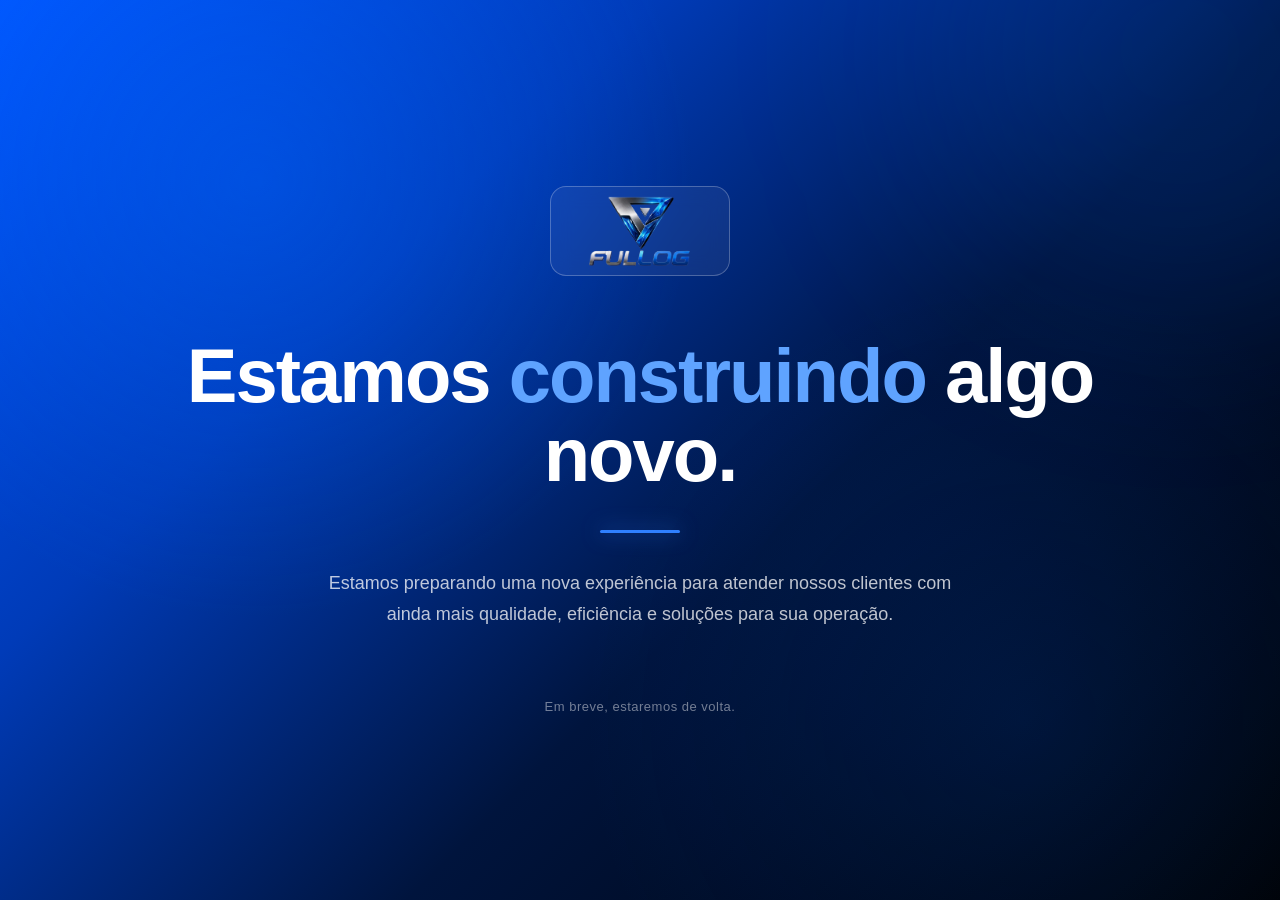
==== index.html @ a23a0a7a "zsdfga dfsgadsfga" ====
<!DOCTYPE html>
<html lang="pt-BR">
<head>
    <meta charset="UTF-8">
    <meta name="viewport" content="width=device-width, initial-scale=1.0">

    <title>SJC Transportes | Em construção</title>

    <style>
        * {
            margin: 0;
            padding: 0;
            box-sizing: border-box;
        }

        body {
            min-height: 100vh;
            font-family: Arial, Helvetica, sans-serif;
            color: #ffffff;

            background:
                radial-gradient(
                    circle at 20% 20%,
                    rgba(0, 102, 255, 0.35),
                    transparent 35%
                ),
                radial-gradient(
                    circle at 80% 80%,
                    rgba(0, 70, 180, 0.20),
                    transparent 35%
                ),
                linear-gradient(
                    135deg,
                    #0057ff 0%,
                    #003bb8 30%,
                    #00143d 60%,
                    #000000 100%
                );

            display: flex;
            align-items: center;
            justify-content: center;
            overflow: hidden;
        }

        /* Efeito de brilho no fundo */

        body::before {
            content: "";
            position: absolute;
            width: 500px;
            height: 500px;
            border-radius: 50%;

            background: rgba(0, 102, 255, 0.15);
            filter: blur(100px);

            top: -200px;
            right: -150px;
        }

        .container {
            position: relative;
            width: 100%;
            max-width: 1100px;

            padding: 40px 30px;

            text-align: center;

            z-index: 1;
        }

        /* LOGO */

        .logo {
            width: 180px;
            height: 90px;

            margin: 0 auto 60px;

            display: flex;
            align-items: center;
            justify-content: center;

            border: 1px solid rgba(255, 255, 255, 0.25);
            border-radius: 16px;

            background: rgba(255, 255, 255, 0.06);
            backdrop-filter: blur(10px);

            color: rgba(255, 255, 255, 0.6);

            font-size: 14px;
            letter-spacing: 1px;
        }

        .logo img {
            max-width: 140px;
            max-height: 70px;
            object-fit: contain;
        }

        /* ÍCONE */

        .icon {
            width: 90px;
            height: 90px;

            margin: 0 auto 35px;

            display: flex;
            align-items: center;
            justify-content: center;

            border-radius: 50%;

            background: rgba(255, 255, 255, 0.08);

            border: 1px solid rgba(255, 255, 255, 0.15);

            font-size: 38px;

            box-shadow:
                0 0 40px rgba(0, 102, 255, 0.25);
        }

        /* TÍTULO */

        h1 {
            font-size: clamp(42px, 6vw, 76px);

            font-weight: 700;

            line-height: 1.05;

            letter-spacing: -2px;

            margin-bottom: 25px;
        }

        h1 span {
            color: #5fa3ff;
        }

        /* TEXTO */

        .description {
            max-width: 650px;

            margin: 0 auto;

            color: rgba(255, 255, 255, 0.75);

            font-size: 18px;

            line-height: 1.7;
        }

        /* LINHA */

        .line {
            width: 80px;
            height: 3px;

            margin: 35px auto;

            border-radius: 10px;

            background: #2f80ff;

            box-shadow:
                0 0 20px rgba(47, 128, 255, 0.7);
        }

        /* RODAPÉ */

        .footer {
            margin-top: 70px;

            color: rgba(255, 255, 255, 0.45);

            font-size: 13px;

            letter-spacing: 0.5px;
        }

        /* RESPONSIVO */

        @media (max-width: 600px) {

            .container {
                padding: 30px 20px;
            }

            .logo {
                margin-bottom: 45px;
            }

            h1 {
                letter-spacing: -1px;
            }

            .description {
                font-size: 16px;
            }

            .footer {
                margin-top: 50px;
            }
        }
    </style>
</head>

<body>

    <main class="container">

        <!-- LOGO DA EMPRESA -->
        <div class="logo">

            

                <img src="fullog.png" alt="SJC Transportes">

        </div>


        <!-- CONTEÚDO -->

        <h1>
            Estamos <span>construindo</span>
            algo novo.
        </h1>

        <div class="line"></div>

        <p class="description">
            Estamos preparando uma nova experiência para atender
            nossos clientes com ainda mais qualidade, eficiência
            e soluções para sua operação.
        </p>


        <p class="footer">
            Em breve, estaremos de volta.
        </p>

    </main>

</body>
</html>
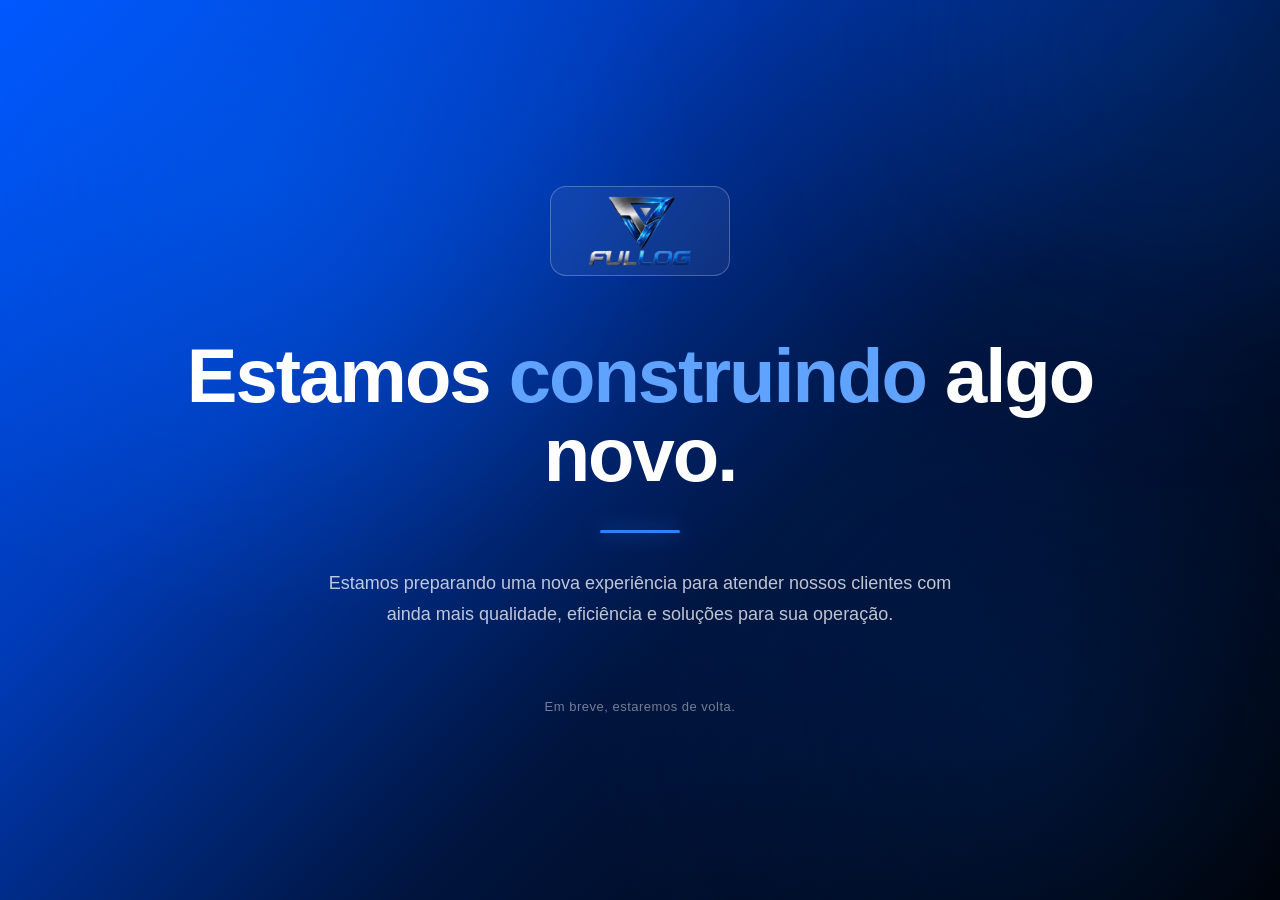
==== commit 220c1935: "uyfgpyi khgçpig" ====
--- a/index.html
+++ b/index.html
@@ -4,7 +4,7 @@
     <meta charset="UTF-8">
     <meta name="viewport" content="width=device-width, initial-scale=1.0">
 
-    <title>SJC Transportes | Em construção</title>
+    <title> Em construção</title>
 
     <style>
         * {
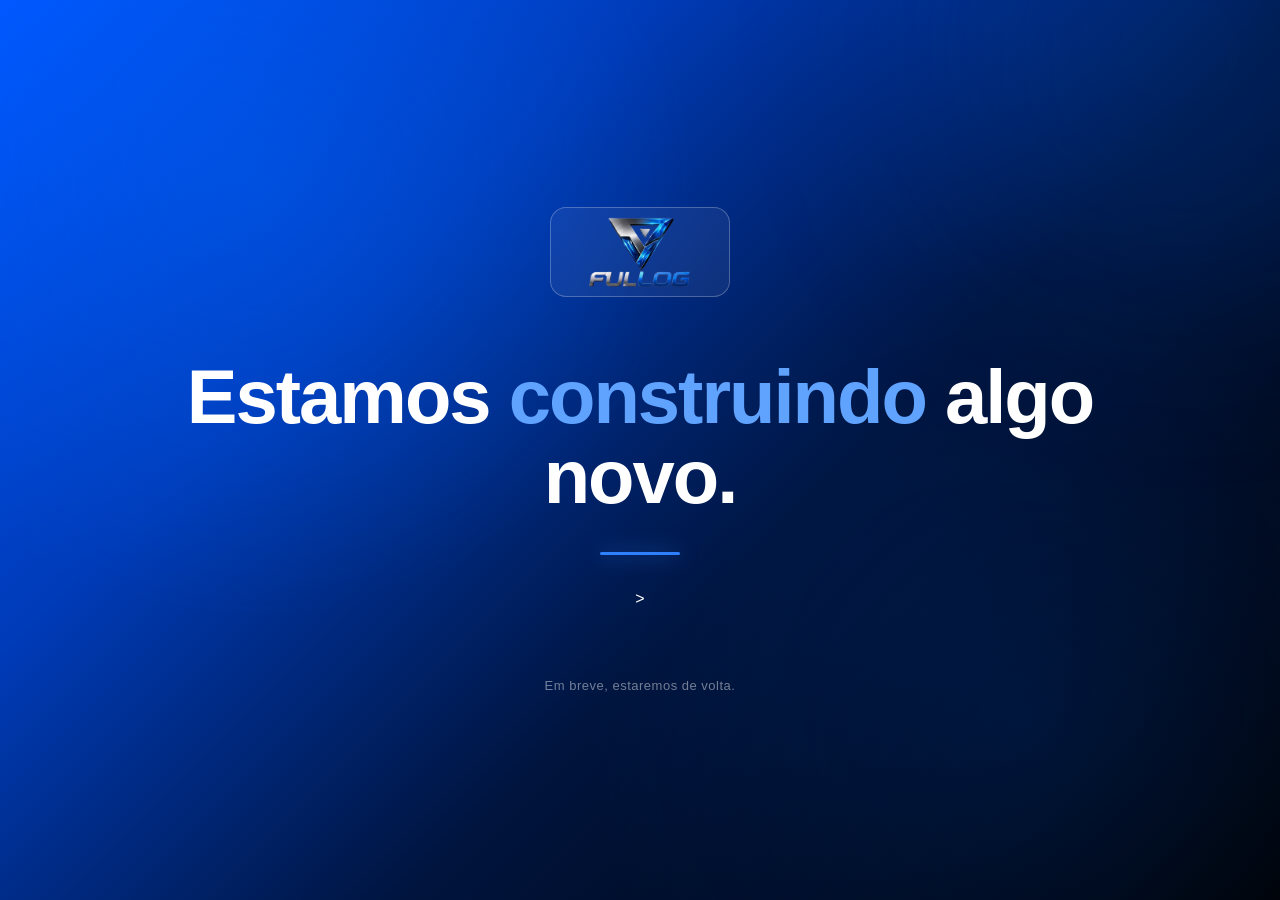
==== commit 28d1ee12: "sdv asdfv" ====
--- a/index.html
+++ b/index.html
@@ -235,11 +235,7 @@
 
         <div class="line"></div>
 
-        <p class="description">
-            Estamos preparando uma nova experiência para atender
-            nossos clientes com ainda mais qualidade, eficiência
-            e soluções para sua operação.
-        </p>
+        >
 
 
         <p class="footer">
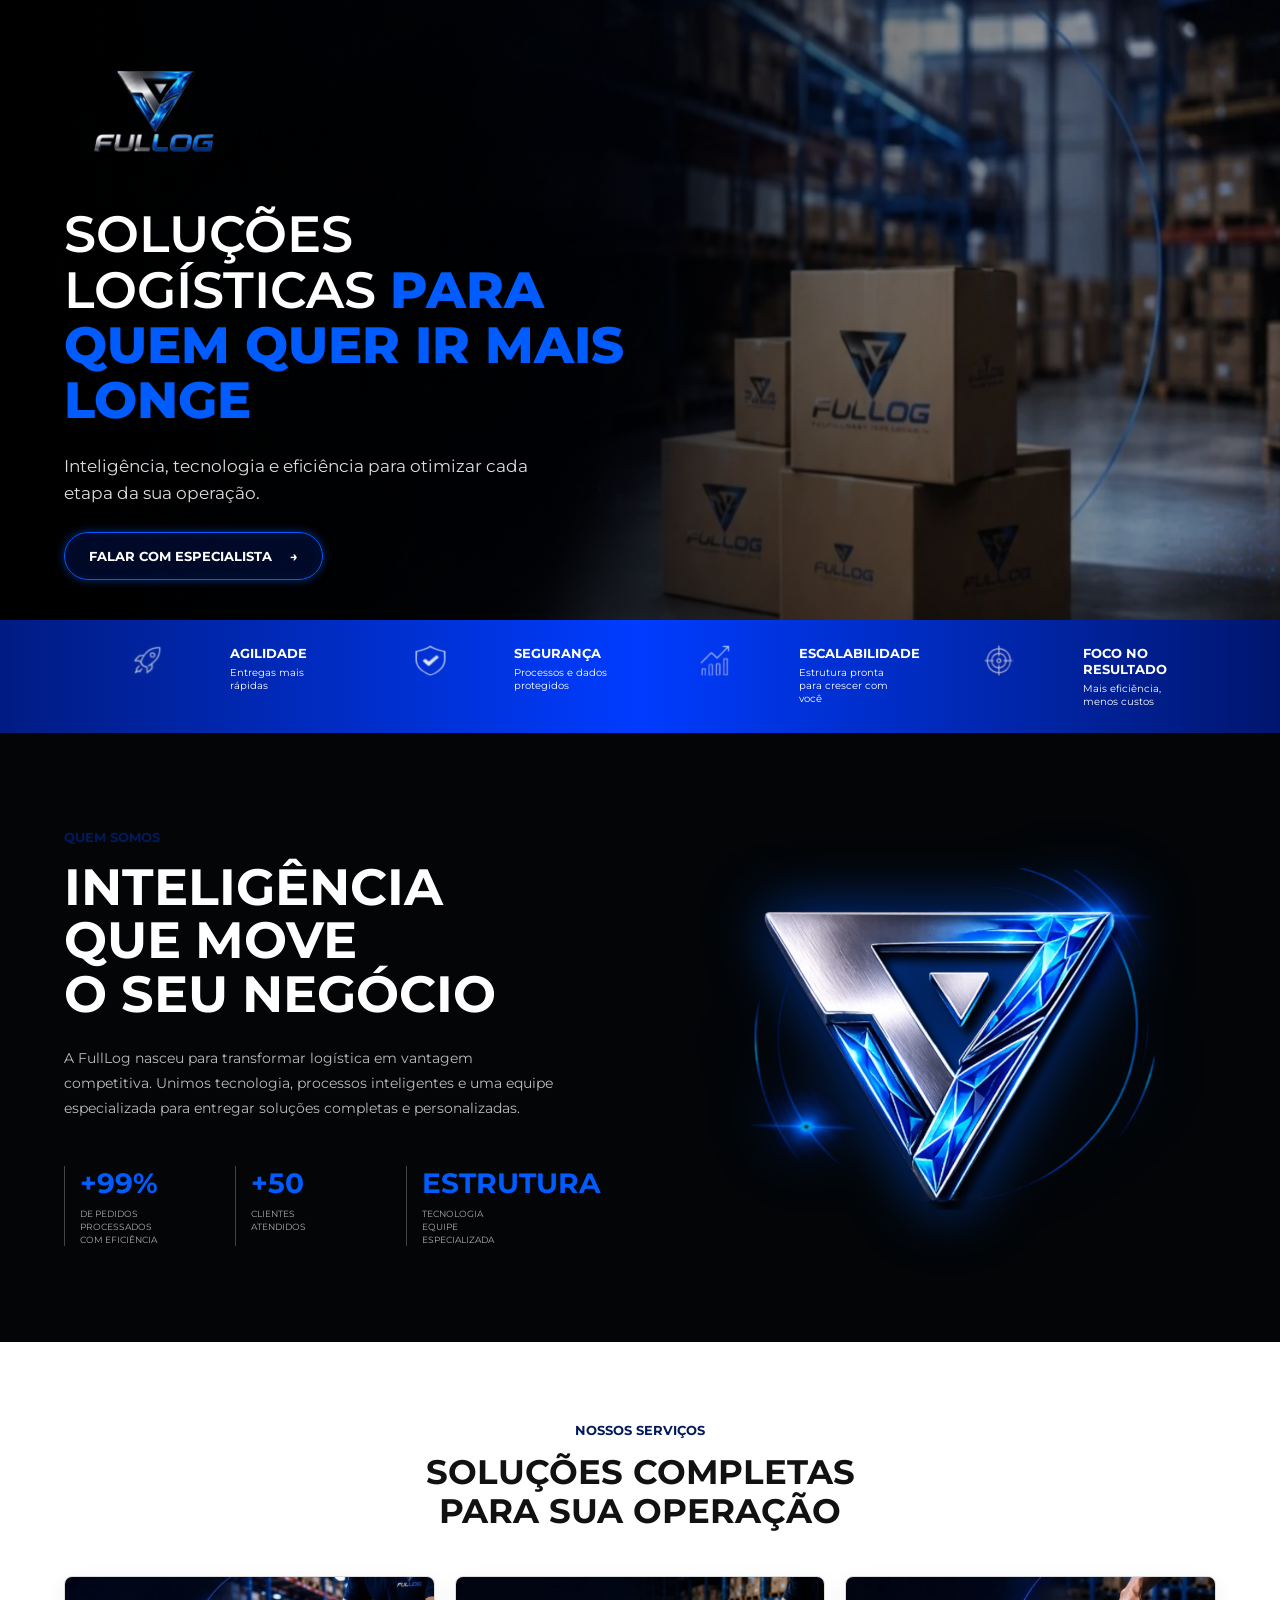
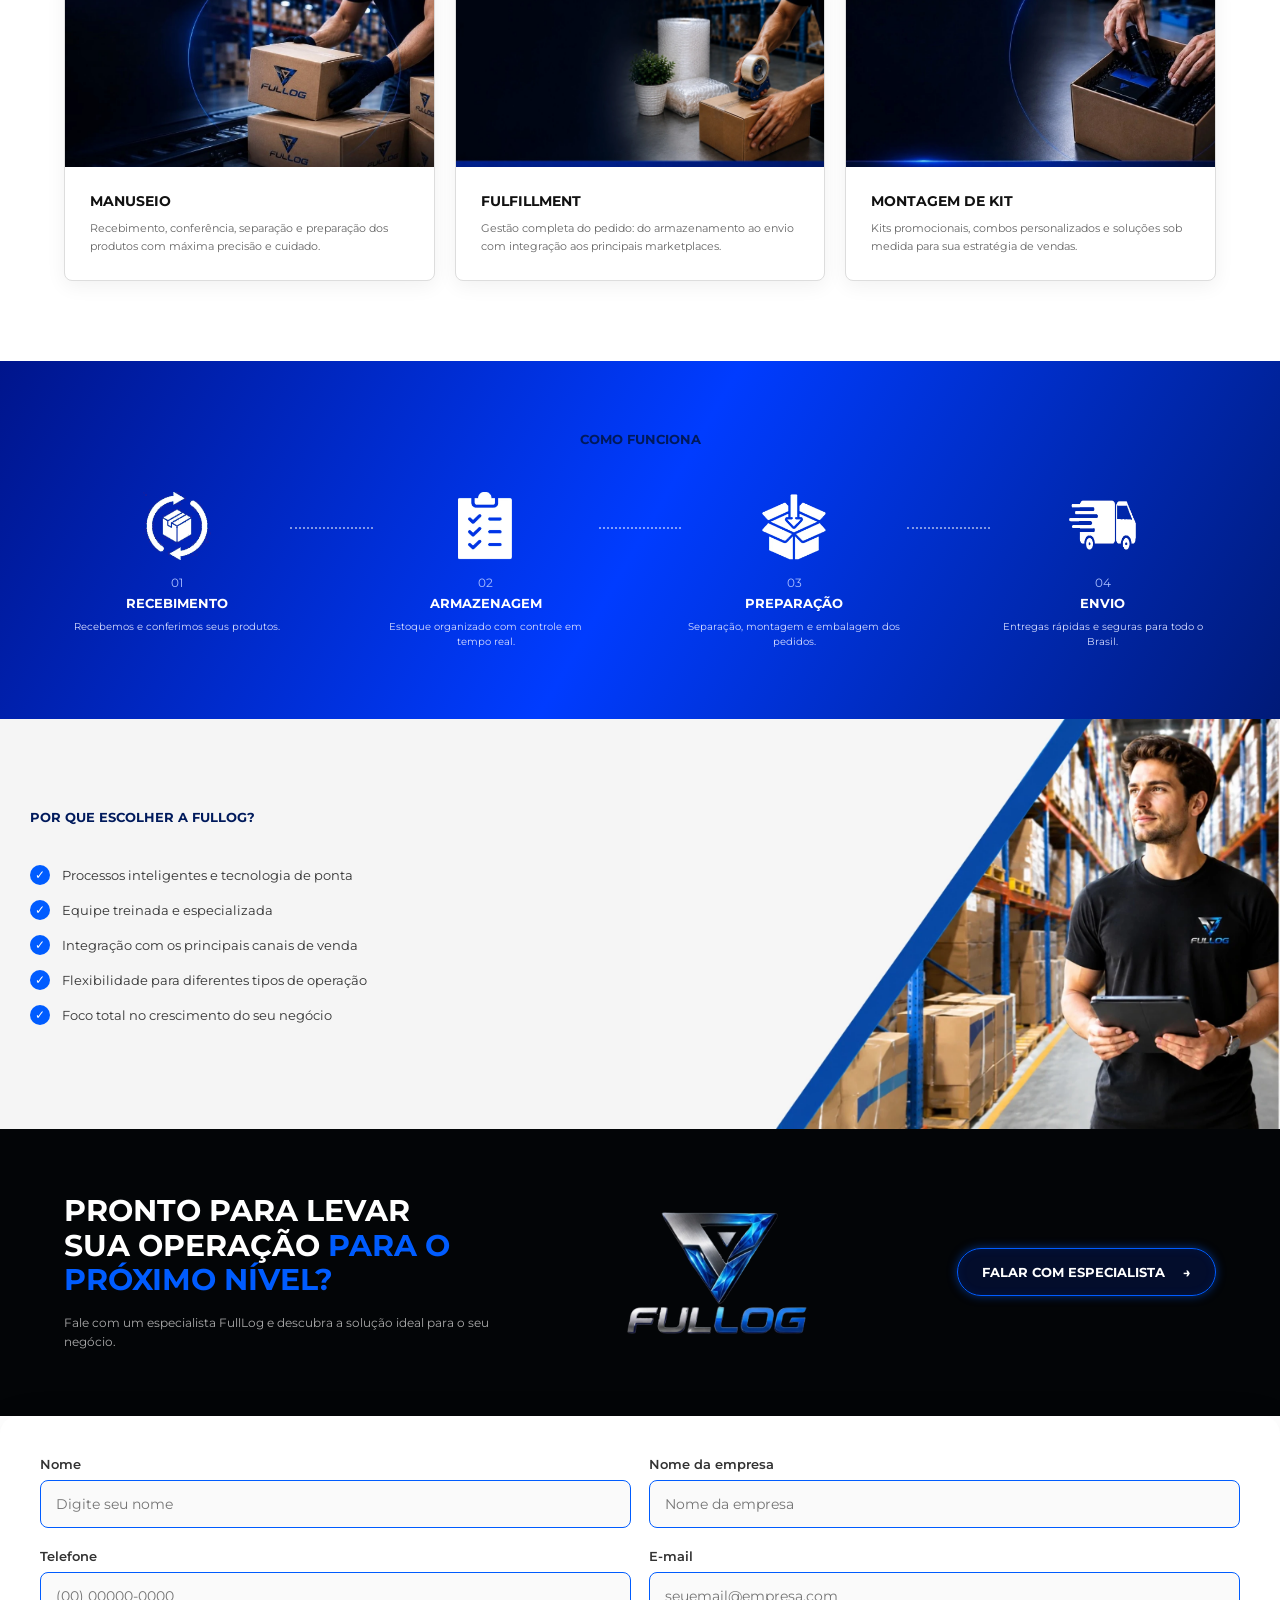
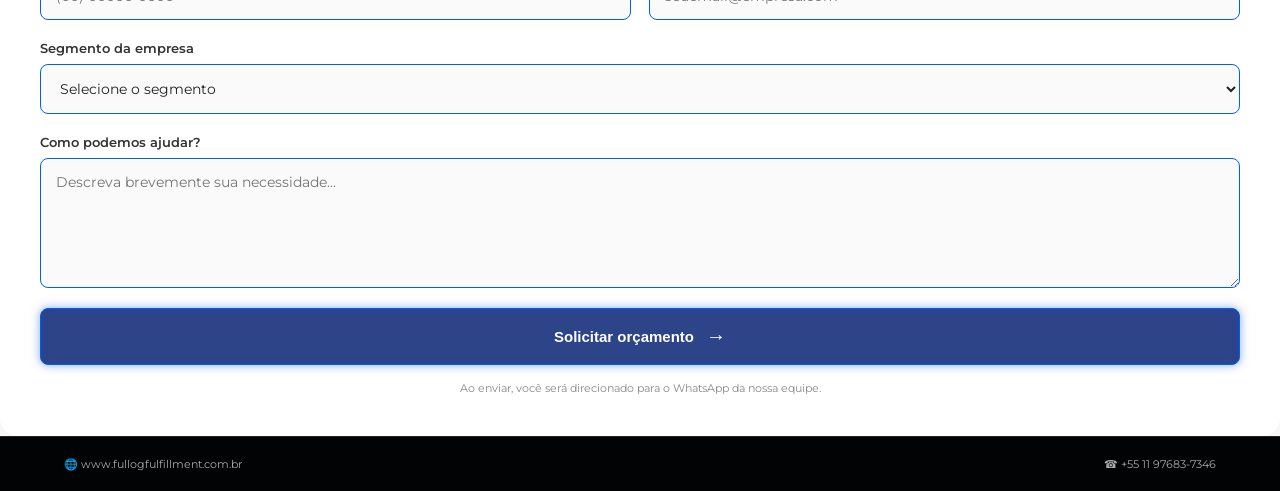
==== commit 02a996ef: "xghsfghs fghsdfgh" ====
--- a/index.html
+++ b/index.html
@@ -1,248 +1,760 @@
+<!--    
+
+
+    /$$ /$$    /$$                /$$$$$$             /$$$$$$   /$$                                                       /$$ /$$   
+   /$$/| $$   | $$               /$$__  $$           /$$__  $$ | $$                                                      /$$/|  $$  
+  /$$/ | $$   | $$ /$$$$$$/$$$$ | $$  \__/  /$$$$$$ | $$  \__//$$$$$$   /$$  /$$  /$$  /$$$$$$   /$$$$$$   /$$$$$$      /$$/  \  $$ 
+ /$$/  |  $$ / $$/| $$_  $$_  $$|  $$$$$$  /$$__  $$| $$$$   |_  $$_/  | $$ | $$ | $$ |____  $$ /$$__  $$ /$$__  $$    /$$/    \  $$
+|  $$   \  $$ $$/ | $$ \ $$ \ $$ \____  $$| $$  \ $$| $$_/     | $$    | $$ | $$ | $$  /$$$$$$$| $$  \__/| $$$$$$$$   /$$/      /$$/
+ \  $$   \  $$$/  | $$ | $$ | $$ /$$  \ $$| $$  | $$| $$       | $$ /$$| $$ | $$ | $$ /$$__  $$| $$      | $$_____/  /$$/      /$$/ 
+  \  $$   \  $/   | $$ | $$ | $$|  $$$$$$/|  $$$$$$/| $$       |  $$$$/|  $$$$$/$$$$/|  $$$$$$$| $$      |  $$$$$$$ /$$/      /$$/  
+   \__/    \_/    |__/ |__/ |__/ \______/  \______/ |__/        \___/   \_____/\___/  \_______/|__/       \_______/|__/      |__/   
+                                                                                                                                    
+                                                                                                                                    
+     Nos siga em nossa rede social:  https://www.instagram.com/vm_software/                                                                                                                               
+                                                                                                                                   
+-->
+
 <!DOCTYPE html>
 <html lang="pt-BR">
 <head>
     <meta charset="UTF-8">
     <meta name="viewport" content="width=device-width, initial-scale=1.0">
 
-    <title> Em construção</title>
-
-    <style>
-        * {
-            margin: 0;
-            padding: 0;
-            box-sizing: border-box;
-        }
-
-        body {
-            min-height: 100vh;
-            font-family: Arial, Helvetica, sans-serif;
-            color: #ffffff;
-
-            background:
-                radial-gradient(
-                    circle at 20% 20%,
-                    rgba(0, 102, 255, 0.35),
-                    transparent 35%
-                ),
-                radial-gradient(
-                    circle at 80% 80%,
-                    rgba(0, 70, 180, 0.20),
-                    transparent 35%
-                ),
-                linear-gradient(
-                    135deg,
-                    #0057ff 0%,
-                    #003bb8 30%,
-                    #00143d 60%,
-                    #000000 100%
-                );
-
-            display: flex;
-            align-items: center;
-            justify-content: center;
-            overflow: hidden;
-        }
-
-        /* Efeito de brilho no fundo */
-
-        body::before {
-            content: "";
-            position: absolute;
-            width: 500px;
-            height: 500px;
-            border-radius: 50%;
-
-            background: rgba(0, 102, 255, 0.15);
-            filter: blur(100px);
-
-            top: -200px;
-            right: -150px;
-        }
-
-        .container {
-            position: relative;
-            width: 100%;
-            max-width: 1100px;
-
-            padding: 40px 30px;
-
-            text-align: center;
-
-            z-index: 1;
-        }
-
-        /* LOGO */
-
-        .logo {
-            width: 180px;
-            height: 90px;
-
-            margin: 0 auto 60px;
-
-            display: flex;
-            align-items: center;
-            justify-content: center;
-
-            border: 1px solid rgba(255, 255, 255, 0.25);
-            border-radius: 16px;
-
-            background: rgba(255, 255, 255, 0.06);
-            backdrop-filter: blur(10px);
-
-            color: rgba(255, 255, 255, 0.6);
-
-            font-size: 14px;
-            letter-spacing: 1px;
-        }
-
-        .logo img {
-            max-width: 140px;
-            max-height: 70px;
-            object-fit: contain;
-        }
-
-        /* ÍCONE */
-
-        .icon {
-            width: 90px;
-            height: 90px;
-
-            margin: 0 auto 35px;
-
-            display: flex;
-            align-items: center;
-            justify-content: center;
-
-            border-radius: 50%;
-
-            background: rgba(255, 255, 255, 0.08);
-
-            border: 1px solid rgba(255, 255, 255, 0.15);
-
-            font-size: 38px;
-
-            box-shadow:
-                0 0 40px rgba(0, 102, 255, 0.25);
-        }
-
-        /* TÍTULO */
-
-        h1 {
-            font-size: clamp(42px, 6vw, 76px);
-
-            font-weight: 700;
-
-            line-height: 1.05;
-
-            letter-spacing: -2px;
-
-            margin-bottom: 25px;
-        }
-
-        h1 span {
-            color: #5fa3ff;
-        }
-
-        /* TEXTO */
-
-        .description {
-            max-width: 650px;
-
-            margin: 0 auto;
-
-            color: rgba(255, 255, 255, 0.75);
-
-            font-size: 18px;
-
-            line-height: 1.7;
-        }
-
-        /* LINHA */
-
-        .line {
-            width: 80px;
-            height: 3px;
-
-            margin: 35px auto;
-
-            border-radius: 10px;
-
-            background: #2f80ff;
-
-            box-shadow:
-                0 0 20px rgba(47, 128, 255, 0.7);
-        }
-
-        /* RODAPÉ */
-
-        .footer {
-            margin-top: 70px;
-
-            color: rgba(255, 255, 255, 0.45);
-
-            font-size: 13px;
-
-            letter-spacing: 0.5px;
-        }
-
-        /* RESPONSIVO */
-
-        @media (max-width: 600px) {
-
-            .container {
-                padding: 30px 20px;
-            }
-
-            .logo {
-                margin-bottom: 45px;
-            }
-
-            h1 {
-                letter-spacing: -1px;
-            }
-
-            .description {
-                font-size: 16px;
-            }
-
-            .footer {
-                margin-top: 50px;
-            }
-        }
-    </style>
+    <title>FullLog | Soluções Logísticas</title>
+
+    <meta 
+        name="description" 
+        content="Soluções logísticas inteligentes para otimizar sua operação."
+    >
+
+    <link rel="preconnect" href="https://fonts.googleapis.com">
+    <link rel="preconnect" href="https://fonts.gstatic.com" crossorigin>
+     <link rel="icon" href="assets/logo.webp" type="image/x-icon">
+
+    <link 
+        href="https://fonts.googleapis.com/css2?family=Montserrat:wght@400;500;600;700;800&display=swap" 
+        rel="stylesheet"
+    >
+
+    <link rel="stylesheet" href="style.css">
 </head>
 
 <body>
 
-    <main class="container">
-
-        <!-- LOGO DA EMPRESA -->
-        <div class="logo">
-
-            
-
-                <img src="fullog.png" alt="SJC Transportes">
+    <!-- =====================================================
+         HERO
+    ====================================================== -->
+
+    <header class="hero">
+
+        <div class="hero-overlay"></div>
+
+        <div class="container hero-content">
+
+            <div class="hero-text">
+
+                <img 
+                    src="assets/logo.webp" 
+                    alt="FullLog" 
+                    class="logo"
+                >
+
+                <h1>
+                    SOLUÇÕES LOGÍSTICAS
+                    <span>PARA QUEM QUER IR MAIS LONGE</span>
+                </h1>
+
+                <p>
+                    Inteligência, tecnologia e eficiência
+                    para otimizar cada etapa
+                    da sua operação.
+                </p>
+
+                <a href="#contato" class="btn-primary">
+                    FALAR COM ESPECIALISTA
+                    <span>→</span>
+                </a>
+
+            </div>
 
         </div>
 
-
-        <!-- CONTEÚDO -->
-
-        <h1>
-            Estamos <span>construindo</span>
-            algo novo.
-        </h1>
-
-        <div class="line"></div>
-
-        >
-
-
-        <p class="footer">
-            Em breve, estaremos de volta.
-        </p>
-
-    </main>
-
+    </header>
+
+
+    <!-- =====================================================
+         DIFERENCIAIS
+    ====================================================== -->
+
+    <section class="diferenciais">
+
+        <div class="container diferenciais-grid">
+
+            <div class="diferencial">
+
+                <div class="diferencial-icon">
+                    <img class="iconHero" src="assets/rokect.webp" alt="foguete">
+                </div>
+
+                <div class="txtIcon">
+                    <h3>AGILIDADE</h3>
+                    <p>Entregas mais rápidas</p>
+                </div>
+
+            </div>
+
+
+            <div class="diferencial">
+
+                <div class="diferencial-icon">
+                    <img class="iconHero" src="assets/check.webp" alt="foguete">
+                </div>
+
+                <div class="txtIcon">
+                    <h3>SEGURANÇA</h3>
+                    <p>Processos e dados protegidos</p>
+                </div>
+
+            </div>
+
+
+            <div class="diferencial">
+
+                <div class="diferencial-icon">
+                    <img class="iconHero" src="assets/subida.webp" alt="foguete">
+                </div>
+
+                <div class="txtIcon">
+                    <h3>ESCALABILIDADE</h3>
+                    <p>Estrutura pronta para crescer com você</p>
+                </div>
+
+            </div>
+
+
+            <div class="diferencial">
+
+                <div class="diferencial-icon">
+                    <img class="iconHero" src="assets/alvo.webp" alt="foguete">
+                </div>
+
+                <div class="txtIcon">
+                    <h3>FOCO NO RESULTADO</h3>
+                    <p>Mais eficiência, menos custos</p>
+                </div>
+
+            </div>
+
+        </div>
+
+    </section>
+
+
+    <!-- =====================================================
+         QUEM SOMOS
+    ====================================================== -->
+
+    <section class="quem-somos">
+
+        <div class="container quem-grid">
+
+            <div class="quem-text">
+
+                <span class="section-label">
+                    QUEM SOMOS
+                </span>
+
+                <h2>
+                    INTELIGÊNCIA<br>
+                    QUE MOVE<br>
+                    O SEU NEGÓCIO
+                </h2>
+
+                <p>
+                    A FullLog nasceu para transformar
+                    logística em vantagem competitiva.
+                    Unimos tecnologia, processos
+                    inteligentes e uma equipe
+                    especializada para entregar
+                    soluções completas e personalizadas.
+                </p>
+
+
+                <div class="numbers">
+
+                    <div class="number">
+                        <strong>+99%</strong>
+                        <span>
+                            DE PEDIDOS<br>
+                            PROCESSADOS<br>
+                            COM EFICIÊNCIA
+                        </span>
+                    </div>
+
+                    <div class="number">
+                        <strong>+50</strong>
+                        <span>
+                            CLIENTES<br>
+                            ATENDIDOS
+                        </span>
+                    </div>
+
+                    <div class="number">
+                        <strong>ESTRUTURA</strong>
+                        <span>
+                            TECNOLOGIA<br>
+                            EQUIPE<br>
+                            ESPECIALIZADA
+                        </span>
+                    </div>
+
+                </div>
+
+            </div>
+
+
+            <div class="quem-image">
+
+                <img 
+                    src="assets/logoSec.webp" 
+                    alt="FullLog"
+                >
+
+            </div>
+
+        </div>
+
+    </section>
+
+
+    <!-- =====================================================
+         SERVIÇOS
+    ====================================================== -->
+
+    <section class="servicos">
+
+        <div class="container">
+
+            <div class="section-header">
+
+                <span class="section-label">
+                    NOSSOS SERVIÇOS
+                </span>
+
+                <h2>
+                    SOLUÇÕES COMPLETAS<br>
+                    PARA SUA OPERAÇÃO
+                </h2>
+
+            </div>
+
+
+            <div class="servicos-grid">
+
+                <!-- SERVIÇO 01 -->
+
+                <article class="servico-card">
+
+                    <div class="servico-image">
+                        <img 
+                            src="assets/manuzeio.webp" 
+                            alt="Manuseio logístico"
+                        >
+                    </div>
+
+                    <div class="servico-content">
+
+
+                        <div>
+                            <h3>MANUSEIO</h3>
+
+                            <p>
+                                Recebimento, conferência,
+                                separação e preparação dos
+                                produtos com máxima precisão
+                                e cuidado.
+                            </p>
+                        </div>
+
+                    </div>
+
+                </article>
+
+
+                <!-- SERVIÇO 02 -->
+
+                <article class="servico-card">
+
+                    <div class="servico-image">
+                        <img 
+                            src="assets/filment.webp" 
+                            alt="Fulfillment"
+                        >
+                    </div>
+
+                    <div class="servico-content">
+
+
+                        <div>
+                            <h3>FULFILLMENT</h3>
+
+                            <p>
+                                Gestão completa do pedido:
+                                do armazenamento ao envio com
+                                integração aos principais
+                                marketplaces.
+                            </p>
+                        </div>
+
+                    </div>
+
+                </article>
+
+
+                <!-- SERVIÇO 03 -->
+
+                <article class="servico-card">
+
+                    <div class="servico-image">
+                        <img 
+                            src="assets/kit.webp" 
+                            alt="Montagem de Kit"
+                        >
+                    </div>
+
+                    <div class="servico-content">
+
+                        <div>
+                            <h3>MONTAGEM DE KIT</h3>
+
+                            <p>
+                                Kits promocionais, combos
+                                personalizados e soluções sob
+                                medida para sua estratégia
+                                de vendas.
+                            </p>
+                        </div>
+
+                    </div>
+
+                </article>
+
+            </div>
+
+        </div>
+
+    </section>
+
+
+    <!-- =====================================================
+         COMO FUNCIONA
+    ====================================================== -->
+
+    <section class="como-funciona">
+
+        <div class="container">
+
+            <div class="section-header">
+
+                <span class="section-label">
+                    COMO FUNCIONA
+                </span>
+
+            </div>
+
+
+            <div class="processo">
+
+                <div class="processo-item">
+
+                    <div class="processo-icon">
+                        <img class="iconServicos" src="assets/01.webp" alt="icone servico">
+                    </div>
+
+                    <span class="processo-numero">
+                        01
+                    </span>
+
+                    <h3>RECEBIMENTO</h3>
+
+                    <p>
+                        Recebemos e conferimos
+                        seus produtos.
+                    </p>
+
+                </div>
+
+
+                <div class="processo-linha"></div>
+
+
+                <div class="processo-item">
+
+                    <div class="processo-icon">
+                        <img class="iconServicos" src="assets/02.webp" alt="icone servico">
+                    </div>
+
+                    <span class="processo-numero">
+                        02
+                    </span>
+
+                    <h3>ARMAZENAGEM</h3>
+
+                    <p>
+                        Estoque organizado com
+                        controle em tempo real.
+                    </p>
+
+                </div>
+
+
+                <div class="processo-linha"></div>
+
+
+                <div class="processo-item">
+
+                    <div class="processo-icon">
+                        <img class="iconServicos" src="assets/03.webp" alt="icone servico">
+                    </div>
+
+                    <span class="processo-numero">
+                        03
+                    </span>
+
+                    <h3>PREPARAÇÃO</h3>
+
+                    <p>
+                        Separação, montagem e
+                        embalagem dos pedidos.
+                    </p>
+
+                </div>
+
+
+                <div class="processo-linha"></div>
+
+
+                <div class="processo-item">
+
+                    <div class="processo-icon">
+                        <img class="iconServicos" src="assets/04.webp" alt="icone servico">
+                    </div>
+
+                    <span class="processo-numero">
+                        04
+                    </span>
+
+                    <h3>ENVIO</h3>
+
+                    <p>
+                        Entregas rápidas e seguras
+                        para todo o Brasil.
+                    </p>
+
+                </div>
+
+            </div>
+
+        </div>
+
+    </section>
+
+
+    <!-- =====================================================
+         POR QUE ESCOLHER
+    ====================================================== -->
+
+    <section class="porque">
+
+        <div class="container porque-grid">
+
+            <div class="porque-text">
+
+                <span class="section-label">
+                    POR QUE ESCOLHER A FULLOG?
+                </span>
+
+                <ul>
+
+                    <li>
+                        <span>✓</span>
+                        Processos inteligentes e tecnologia de ponta
+                    </li>
+
+                    <li>
+                        <span>✓</span>
+                        Equipe treinada e especializada
+                    </li>
+
+                    <li>
+                        <span>✓</span>
+                        Integração com os principais canais de venda
+                    </li>
+
+                    <li>
+                        <span>✓</span>
+                        Flexibilidade para diferentes tipos de operação
+                    </li>
+
+                    <li>
+                        <span>✓</span>
+                        Foco total no crescimento do seu negócio
+                    </li>
+
+                </ul>
+
+            </div>
+
+
+            <div class="porque-image">
+
+                <img 
+                    src="assets/operacao.webp"
+                    alt="Operação FullLog"
+                >
+
+            </div>
+
+        </div>
+
+    </section>
+
+
+    <!-- =====================================================
+         CTA FINAL
+    ====================================================== -->
+
+    <section class="cta-final" id="contato">
+
+        <div class="container cta-grid">
+
+            <div class="cta-text">
+
+                <h2>
+                    PRONTO PARA LEVAR<br>
+                    SUA OPERAÇÃO
+                    <span>PARA O PRÓXIMO NÍVEL?</span>
+                </h2>
+
+                <p>
+                    Fale com um especialista FullLog
+                    e descubra a solução ideal para
+                    o seu negócio.
+                </p>
+
+            </div>
+
+            <div class="cta-logo">
+
+                <img src="assets/logo.webp" alt="FullLog">
+
+            </div>
+
+
+            <div class="cta-button">
+
+                <a href="#FORM" class="btn-primary">
+                    FALAR COM ESPECIALISTA
+                    <span>→</span>
+                </a>
+
+            </div>
+
+        </div>
+
+    </section>
+
+
+    <!-- Formulário -->
+    <div id="FORM" class="orcamento-form-container">
+
+        <form id="formOrcamento">
+
+            <div class="form-row">
+
+                <div class="form-group">
+
+                    <label for="nome">
+                        Nome
+                    </label>
+
+                    <input
+                        type="text"
+                        id="nome"
+                        name="nome"
+                        placeholder="Digite seu nome"
+                        autocomplete="name"
+                        required
+                    >
+
+                </div>
+
+
+                <div class="form-group">
+
+                    <label for="empresa">
+                        Nome da empresa
+                    </label>
+
+                    <input
+                        type="text"
+                        id="empresa"
+                        name="empresa"
+                        placeholder="Nome da empresa"
+                        autocomplete="organization"
+                        required
+                    >
+
+                </div>
+
+            </div>
+
+
+            <div class="form-row">
+
+                <div class="form-group">
+
+                    <label for="telefone">
+                        Telefone
+                    </label>
+
+                    <input
+                        type="tel"
+                        id="telefone"
+                        name="telefone"
+                        placeholder="(00) 00000-0000"
+                        autocomplete="tel"
+                        required
+                    >
+
+                </div>
+
+
+                <div class="form-group">
+
+                    <label for="email">
+                        E-mail
+                    </label>
+
+                    <input
+                        type="email"
+                        id="email"
+                        name="email"
+                        placeholder="seuemail@empresa.com"
+                        autocomplete="email"
+                        required
+                    >
+
+                </div>
+
+            </div>
+
+
+            <div class="form-group">
+
+                <label for="segmento">
+                    Segmento da empresa
+                </label>
+
+                <select id="segmento" name="segmento" required>
+
+                    <option value="">
+                        Selecione o segmento
+                    </option>
+
+                    <option value="Indústria">
+                        Indústria
+                    </option>
+
+                    <option value="Comércio">
+                        Comércio
+                    </option>
+
+                    <option value="Logística">
+                        Logística
+                    </option>
+
+                    <option value="Serviços">
+                        Serviços
+                    </option>
+
+                    <option value="Tecnologia">
+                        Tecnologia
+                    </option>
+
+                    <option value="Outro">
+                        Outro
+                    </option>
+
+                </select>
+
+            </div>
+
+
+            <div class="form-group">
+
+                <label for="necessidade">
+                    Como podemos ajudar?
+                </label>
+
+                <textarea
+                    id="necessidade"
+                    name="necessidade"
+                    rows="5"
+                    placeholder="Descreva brevemente sua necessidade..."
+                    required
+                ></textarea>
+
+            </div>
+
+
+            <button
+                type="submit"
+                id="btnWhatsApp"
+                class="btn-orcamento"
+            >
+
+                Solicitar orçamento
+                <span>→</span>
+
+            </button>
+
+
+            <p class="form-observacao">
+                Ao enviar, você será direcionado para o WhatsApp
+                da nossa equipe.
+            </p>
+
+        </form>
+
+    </div>
+    
+
+    <!-- =====================================================
+         FOOTER
+    ====================================================== -->
+
+    <footer>
+
+        <div class="container footer-content">
+
+            <div>
+                🌐 www.fullogfulfillment.com.br
+            </div>
+
+            <div>
+                
+            </div>
+
+            <div>
+                ☎ +55 11 97683‑7346
+            </div>
+
+        </div>
+
+    </footer>
+
+    <script src="functions/formulario.js"></script>
 </body>
 </html>
--- a/style.css
+++ b/style.css
@@ -0,0 +1,1103 @@
+/* ==========================================================
+   RESET
+========================================================== */
+
+* {
+    margin: 0;
+    padding: 0;
+    box-sizing: border-box;
+}
+
+html {
+    scroll-behavior: smooth;
+}
+
+body {
+    font-family: "Montserrat", sans-serif;
+    color: #111;
+    background: #fff;
+}
+
+
+
+a {
+    text-decoration: none;
+}
+
+.container {
+    width: min(1200px, 90%);
+    margin: 0 auto;
+}
+
+
+/* ==========================================================
+   CORES
+========================================================== */
+
+:root {
+    --blue: #005cff;
+    --blue-dark: #001a5c;
+    --blue-light: #1685ff;
+    --black: #030507;
+    --white: #ffffff;
+    --gray: #e8e8e8;
+}
+
+
+/* ==========================================================
+   HERO
+========================================================== */
+
+.hero {
+    min-height: 620px;
+
+    position: relative;
+
+    display: flex;
+    align-items: center;
+
+    background:
+        linear-gradient(
+            90deg,
+            rgba(0, 0, 0, .95) 0%,
+            rgba(0, 0, 0, .75) 45%,
+            rgba(0, 0, 0, .2) 100%
+        ),
+        url("assets/bgHome.webp");
+
+    background-size: cover;
+    background-position: center;
+}
+
+.hero-content {
+    position: relative;
+    z-index: 2;
+}
+
+.hero-text {
+    max-width: 580px;
+}
+
+.logo {
+    width: 180px;
+    margin-bottom: 20px;
+    padding: 30px;
+}
+
+.hero h1 {
+    color: #fff;
+
+    font-size: clamp(32px, 4vw, 55px);
+
+    line-height: 1.08;
+
+    font-weight: 600;
+}
+
+.hero h1 span {
+    color: var(--blue);
+    font-weight: 800;
+}
+
+.hero p {
+    max-width: 470px;
+
+    margin: 25px 0;
+
+    color: #ddd;
+
+    font-size: 17px;
+    line-height: 1.6;
+}
+
+
+/* ==========================================================
+   BOTÃO
+========================================================== */
+
+.btn-primary {
+    display: inline-flex;
+
+    align-items: center;
+    gap: 18px;
+
+    padding: 15px 24px;
+
+    border: 1px solid var(--blue);
+
+    border-radius: 30px;
+
+    color: #fff;
+
+    font-size: 13px;
+    font-weight: 700;
+
+    background: rgba(0, 64, 255, .15);
+
+    box-shadow:
+        0 0 10px rgba(0, 91, 255, .5),
+        inset 0 0 10px rgba(0, 91, 255, .1);
+
+    transition: .3s;
+}
+
+
+
+.btn-primary:hover {
+    background: var(--blue);
+    transform: translateY(-2px);
+
+    box-shadow: 0 0 25px rgba(0, 91, 255, .8);
+}
+
+
+/* ==========================================================
+   DIFERENCIAIS
+========================================================== */
+
+.diferenciais {
+    padding: 25px;
+
+    background:
+        linear-gradient(
+            90deg,
+            #001b82,
+            #003cff,
+            #00166e
+        );
+
+    color: #fff;
+}
+
+.diferenciais-grid {
+    display: grid;
+
+    grid-template-columns:
+        repeat(4, 1fr);
+
+    gap: 30px;
+}
+
+.diferencial {
+    display: flex;
+    justify-content: space-around;
+    align-items: center;
+    gap: 15px;
+}
+.diferencial-icon, .txtIcon {
+    width: 40%;
+    flex-direction: column;
+}
+.diferencial-icon {
+    float: left;
+}
+.iconHero {
+    display: flex;
+    justify-content: center;
+    align-items: center;
+    width: 30%;
+}
+
+.diferencial h3 {
+    font-size: 13px;
+}
+
+.diferencial p {
+    margin-top: 5px;
+
+    color: #ffffff;
+
+    font-size: 10px;
+}
+
+
+/* ==========================================================
+   QUEM SOMOS
+========================================================== */
+
+.quem-somos {
+    padding: 90px 0;
+
+    color: #fff;
+
+    background: #030507;
+}
+
+.quem-grid {
+    display: grid;
+
+    grid-template-columns: 1fr 1fr;
+
+    align-items: center;
+
+    gap: 80px;
+}
+
+.section-label {
+    display: block;
+
+    margin-bottom: 15px;
+
+    color: var(--blue-dark);
+
+    font-size: 13px;
+    font-weight: 700;
+}
+
+.quem-text h2 {
+    font-size: clamp(35px, 4vw, 55px);
+
+    line-height: 1.05;
+}
+
+.quem-text p {
+    max-width: 500px;
+
+    margin-top: 25px;
+
+    color: #bbb;
+
+    font-size: 14px;
+    line-height: 1.8;
+}
+
+.quem-image {
+    display: flex;
+
+    justify-content: center;
+    align-items: center;
+
+    min-height: 400px;
+}
+
+.quem-image img {
+    width: 80%;
+
+    filter:
+        drop-shadow(0 0 30px rgba(0, 91, 255, .6));
+}
+
+
+/* ==========================================================
+   NÚMEROS
+========================================================== */
+
+.numbers {
+    display: grid;
+
+    grid-template-columns:
+        repeat(3, 1fr);
+
+    gap: 25px;
+
+    margin-top: 45px;
+}
+
+.number {
+    border-left: 1px solid #444;
+
+    padding-left: 15px;
+}
+
+.number strong {
+    display: block;
+
+    color: var(--blue);
+
+    font-size: 28px;
+}
+
+.number span {
+    display: block;
+
+    margin-top: 8px;
+
+    color: #aaa;
+
+    font-size: 9px;
+
+    line-height: 1.4;
+}
+
+
+/* ==========================================================
+   SERVIÇOS
+========================================================== */
+
+.servicos {
+    padding: 80px 0;
+}
+
+.section-header {
+    text-align: center;
+
+    margin-bottom: 45px;
+}
+
+.section-header h2 {
+    font-size: 34px;
+
+    line-height: 1.15;
+}
+
+.servicos-grid {
+    display: grid;
+
+    grid-template-columns:
+        repeat(3, 1fr);
+
+    gap: 20px;
+}
+
+.servico-card {
+    overflow: hidden;
+
+    border: 1px solid #ddd;
+
+    border-radius: 8px;
+
+    background: #fff;
+
+    box-shadow:
+        0 5px 20px rgba(0, 0, 0, .06);
+}
+
+.servico-image {
+    height: 190px;
+
+    overflow: hidden;
+}
+
+.servico-image img {
+    width: 100%;
+    height: 100%;
+
+    object-fit: cover;
+
+    transition: .4s;
+}
+
+.servico-card:hover img {
+    transform: scale(1.05);
+}
+
+.servico-content {
+    display: flex;
+
+    gap: 15px;
+
+    padding: 25px;
+}
+
+.servico-icon {
+    color: var(--blue);
+
+    font-size: 25px;
+}
+
+.servico-content h3 {
+    font-size: 14px;
+}
+
+.servico-content p {
+    margin-top: 10px;
+
+    color: #666;
+
+    font-size: 11px;
+
+    line-height: 1.6;
+}
+
+
+/* ==========================================================
+   COMO FUNCIONA
+========================================================== */
+
+.como-funciona {
+    padding: 70px 0;
+
+    color: #fff;
+
+    background:
+        linear-gradient(
+            120deg,
+            #00158c,
+            #003cff,
+            #001a78
+        );
+}
+
+.processo {
+    display: flex;
+
+    align-items: flex-start;
+
+    justify-content: space-between;
+}
+
+.processo-item {
+    width: 22%;
+
+    text-align: center;
+}
+
+.processo-icon {
+    margin-bottom: 15px;
+    display: flex;
+    font-size: 45px;
+}
+.iconServicos {
+    width: 30%;
+    margin-left: 35%;
+}
+
+.processo-numero {
+    display: block;
+
+    color: #aabfff;
+
+    font-size: 12px;
+}
+
+.processo-item h3 {
+    margin-top: 5px;
+
+    font-size: 13px;
+}
+
+.processo-item p {
+    margin-top: 8px;
+
+    color: #d6ddff;
+
+    font-size: 10px;
+
+    line-height: 1.5;
+}
+
+.processo-linha {
+    width: 8%;
+
+    margin-top: 35px;
+
+    border-top: 2px dotted rgba(255,255,255,.5);
+}
+
+
+/* ==========================================================
+   POR QUE ESCOLHER
+========================================================== */
+
+.porque {
+    padding: 0;
+    width: 100%;
+    background-color: #f5f5f5;
+}
+
+.porque-grid {
+    display: flex;
+    flex-direction: row;
+    width: 100%;
+    
+}
+
+.porque-text {
+    width: 50%;
+    display: flex;
+    flex-direction: column;
+    padding: 30px;
+    justify-content: center;
+
+}
+
+.porque-text ul {
+    margin-top: 25px;
+
+    list-style: none;
+}
+
+.porque-text li {
+    display: flex;
+
+    align-items: center;
+
+    gap: 12px;
+
+    margin-bottom: 15px;
+
+    color: #333;
+
+    font-size: 13px;
+}
+
+.porque-text li span {
+    display: flex;
+
+    justify-content: center;
+    align-items: center;
+
+    width: 20px;
+    height: 20px;
+
+    border-radius: 50%;
+
+    color: #fff;
+
+    background: var(--blue);
+
+    font-size: 12px;
+}
+
+.porque-image {
+    width: 50%;
+}
+@media(max-width:600px){
+    .porque-image {
+        display: none;
+    }
+    .porque-text {
+        width: 100%;
+        display: flex;
+        flex-direction: column;
+        padding: 30px;
+        justify-content: center;
+
+    }
+}
+.porque-image img {
+    width: 100%;
+    height: 100%;
+    float: right;
+    object-fit: cover;
+}
+
+
+/* ==========================================================
+   CTA FINAL
+========================================================== */
+
+.cta-final {
+    padding: 65px 0;
+
+    color: #fff;
+
+    background: #030507;
+}
+
+.cta-grid {
+    display: grid;
+    grid-template-columns:
+        1.5fr 1fr 1fr;
+
+    align-items: center;
+
+    gap: 40px;
+}
+
+.cta-text h2 {
+    font-size: 30px;
+
+    line-height: 1.15;
+}
+
+.cta-text h2 span {
+    color: var(--blue);
+}
+
+.cta-text p {
+    max-width: 430px;
+
+    margin-top: 15px;
+
+    color: #aaa;
+
+    font-size: 12px;
+    line-height: 1.6;
+}
+
+.cta-logo {
+    display: flex;
+
+    justify-content: center;
+}
+
+.cta-logo img {
+    width: 180px;
+}
+
+.cta-button {
+    display: flex;
+
+    justify-content: flex-end;
+}
+
+
+/* ==========================================================
+   FOOTER
+========================================================== */
+
+footer {
+    padding: 20px 0;
+
+    color: #aaa;
+
+    background: #020304;
+
+    border-top: 1px solid #222;
+}
+
+.footer-content {
+    display: flex;
+
+    justify-content: space-between;
+
+    align-items: center;
+
+    font-size: 11px;
+}
+
+
+/* ==========================================================
+   RESPONSIVO
+========================================================== */
+
+@media (max-width: 900px) {
+
+    .diferenciais-grid {
+        grid-template-columns:
+            repeat(2, 1fr);
+    }
+
+    .quem-grid,
+    .porque-grid {
+        grid-template-columns: 1fr;
+    }
+
+    .quem-image {
+        min-height: 300px;
+    }
+
+    .servicos-grid {
+        grid-template-columns: 1fr;
+    }
+
+    .processo {
+        flex-direction: column;
+
+        gap: 35px;
+    }
+
+    .processo-item {
+        width: 100%;
+    }
+
+    .processo-linha {
+        width: 100%;
+    }
+
+    .cta-grid {
+        grid-template-columns: 1fr;
+
+        text-align: center;
+    }
+
+    .cta-text p {
+        margin-left: auto;
+        margin-right: auto;
+    }
+
+    .cta-button {
+        justify-content: center;
+    }
+
+    .footer-content {
+        flex-direction: column;
+
+        gap: 12px;
+    }
+}
+
+
+@media (max-width: 600px) {
+
+    .hero {
+        min-height: 600px;
+    }
+
+    .hero h1 {
+        font-size: 34px;
+    }
+
+    .diferenciais-grid {
+        grid-template-columns: 1fr;
+    }
+
+    .numbers {
+        grid-template-columns: 1fr;
+    }
+
+    .porque-text {
+        padding: 50px 25px;
+    }
+
+    .cta-text h2 {
+        font-size: 25px;
+    }
+
+}
+
+/* ================================
+   ORÇAMENTO
+================================ */
+
+.orcamento {
+    width: 100%;
+    padding: 100px 20px;
+    background: #f5f5f5;
+}
+
+
+.orcamento-container {
+    width: 100%;
+    max-width: 1200px;
+    margin: 0 auto;
+
+    display: grid;
+    grid-template-columns: 1fr 1fr;
+
+    gap: 80px;
+    align-items: center;
+}
+
+
+/* ================================
+   INFORMAÇÕES
+================================ */
+
+.orcamento-info {
+    max-width: 520px;
+}
+
+
+.orcamento-subtitle {
+    display: inline-block;
+    margin-bottom: 15px;
+    font-size: 13px;
+    font-weight: 700;
+    letter-spacing: 2px;
+}
+
+
+.orcamento-info h2 {
+    margin: 0 0 20px;
+
+    font-size: clamp(32px, 4vw, 48px);
+
+    line-height: 1.1;
+
+    font-weight: 700;
+
+    color: #171717;
+}
+
+
+.orcamento-info > p {
+    margin-bottom: 35px;
+
+    font-size: 16px;
+
+    line-height: 1.7;
+
+    color: #666;
+}
+
+
+/* ================================
+   DIFERENCIAIS
+================================ */
+
+.orcamento-diferenciais {
+    display: flex;
+
+    flex-direction: column;
+
+    gap: 22px;
+}
+
+
+.diferencial {
+    display: flex;
+
+    gap: 15px;
+
+    align-items: flex-start;
+}
+
+
+.diferencial-icon {
+
+    display: flex;
+
+    align-items: center;
+    justify-content: center;
+
+    flex-shrink: 0;
+
+    border-radius: 50%;
+
+
+    color: #fff;
+
+    font-size: 14px;
+    font-weight: 700;
+}
+
+
+.diferencial strong {
+    display: block;
+
+    margin-bottom: 4px;
+
+    font-size: 15px;
+
+    color: #222;
+}
+
+
+
+
+
+/* ================================
+   FORMULÁRIO
+================================ */
+
+.orcamento-form-container {
+    padding: 40px;
+
+    background: #fff;
+
+    border-radius: 18px;
+
+    box-shadow: 0 15px 50px rgba(0, 0, 0, 0.08);
+}
+
+
+#formOrcamento {
+    width: 100%;
+}
+
+
+.form-row {
+    display: grid;
+
+    grid-template-columns: 1fr 1fr;
+
+    gap: 18px;
+}
+
+
+.form-group {
+    display: flex;
+
+    flex-direction: column;
+
+    margin-bottom: 20px;
+}
+
+
+.form-group label {
+    margin-bottom: 8px;
+
+    font-size: 13px;
+
+    font-weight: 600;
+
+    color: #333;
+}
+
+
+.form-group input,
+.form-group select,
+.form-group textarea {
+
+    width: 100%;
+
+    padding: 14px 15px;
+
+    border: 1px solid var(--blue);
+
+    border-radius: 8px;
+
+    background: #fafafa;
+
+    font-family: inherit;
+
+    font-size: 14px;
+
+    color: #222;
+
+    outline: none;
+
+    transition: all 0.25s ease;
+
+    box-sizing: border-box;
+}
+
+
+.form-group textarea {
+    
+
+    resize: vertical;
+
+    min-height: 130px;
+}
+
+
+.form-group input:focus,
+.form-group select:focus,
+.form-group textarea:focus {
+
+   
+
+    background: #fff;
+
+    box-shadow: 0 0 0 3px rgba(245, 130, 32, 0.10);
+}
+
+
+/* ================================
+   BOTÃO
+================================ */
+
+.btn-orcamento {
+
+    width: 100%;
+
+    display: flex;
+
+    align-items: center;
+
+    justify-content: center;
+
+    gap: 12px;
+
+    padding: 16px 25px;
+
+    border: 1px solid var(--blue);
+
+    border-radius: 8px;
+
+     background: rgba(10, 37, 117, 0.856);
+
+    box-shadow:
+        0 0 10px rgba(0, 91, 255, .5),
+        inset 0 0 10px rgba(0, 91, 255, .1);
+
+    transition: .3s;
+
+    color: #fff;
+
+    font-size: 15px;
+
+    font-weight: 700;
+
+    cursor: pointer;
+
+    transition: all 0.3s ease;
+}
+
+
+.btn-orcamento:hover {
+
+    background: var(--blue);
+    transform: translateY(-2px);
+
+    box-shadow:
+        0 0 25px rgba(0, 91, 255, .8);
+}
+
+
+.btn-orcamento span {
+
+    font-size: 20px;
+
+    transition: transform 0.3s ease;
+}
+
+
+.btn-orcamento:hover span {
+
+    transform: translateX(5px);
+}
+
+
+/* ================================
+   OBSERVAÇÃO
+================================ */
+
+.form-observacao {
+
+    margin: 15px 0 0;
+
+    text-align: center;
+
+    font-size: 11px;
+
+    line-height: 1.5;
+
+    color: #888;
+}
+
+
+/* ================================
+   RESPONSIVO
+================================ */
+
+@media (max-width: 900px) {
+
+    .orcamento-container {
+
+        grid-template-columns: 1fr;
+
+        gap: 50px;
+    }
+
+    .orcamento-info {
+
+        max-width: 100%;
+    }
+
+}
+
+
+@media (max-width: 600px) {
+
+    .orcamento {
+
+        padding: 70px 15px;
+    }
+
+
+    .orcamento-form-container {
+
+        padding: 25px 20px;
+
+        border-radius: 12px;
+    }
+
+
+    .form-row {
+
+        grid-template-columns: 1fr;
+
+        gap: 0;
+    }
+
+
+    .orcamento-info h2 {
+
+        font-size: 32px;
+    }
+
+}
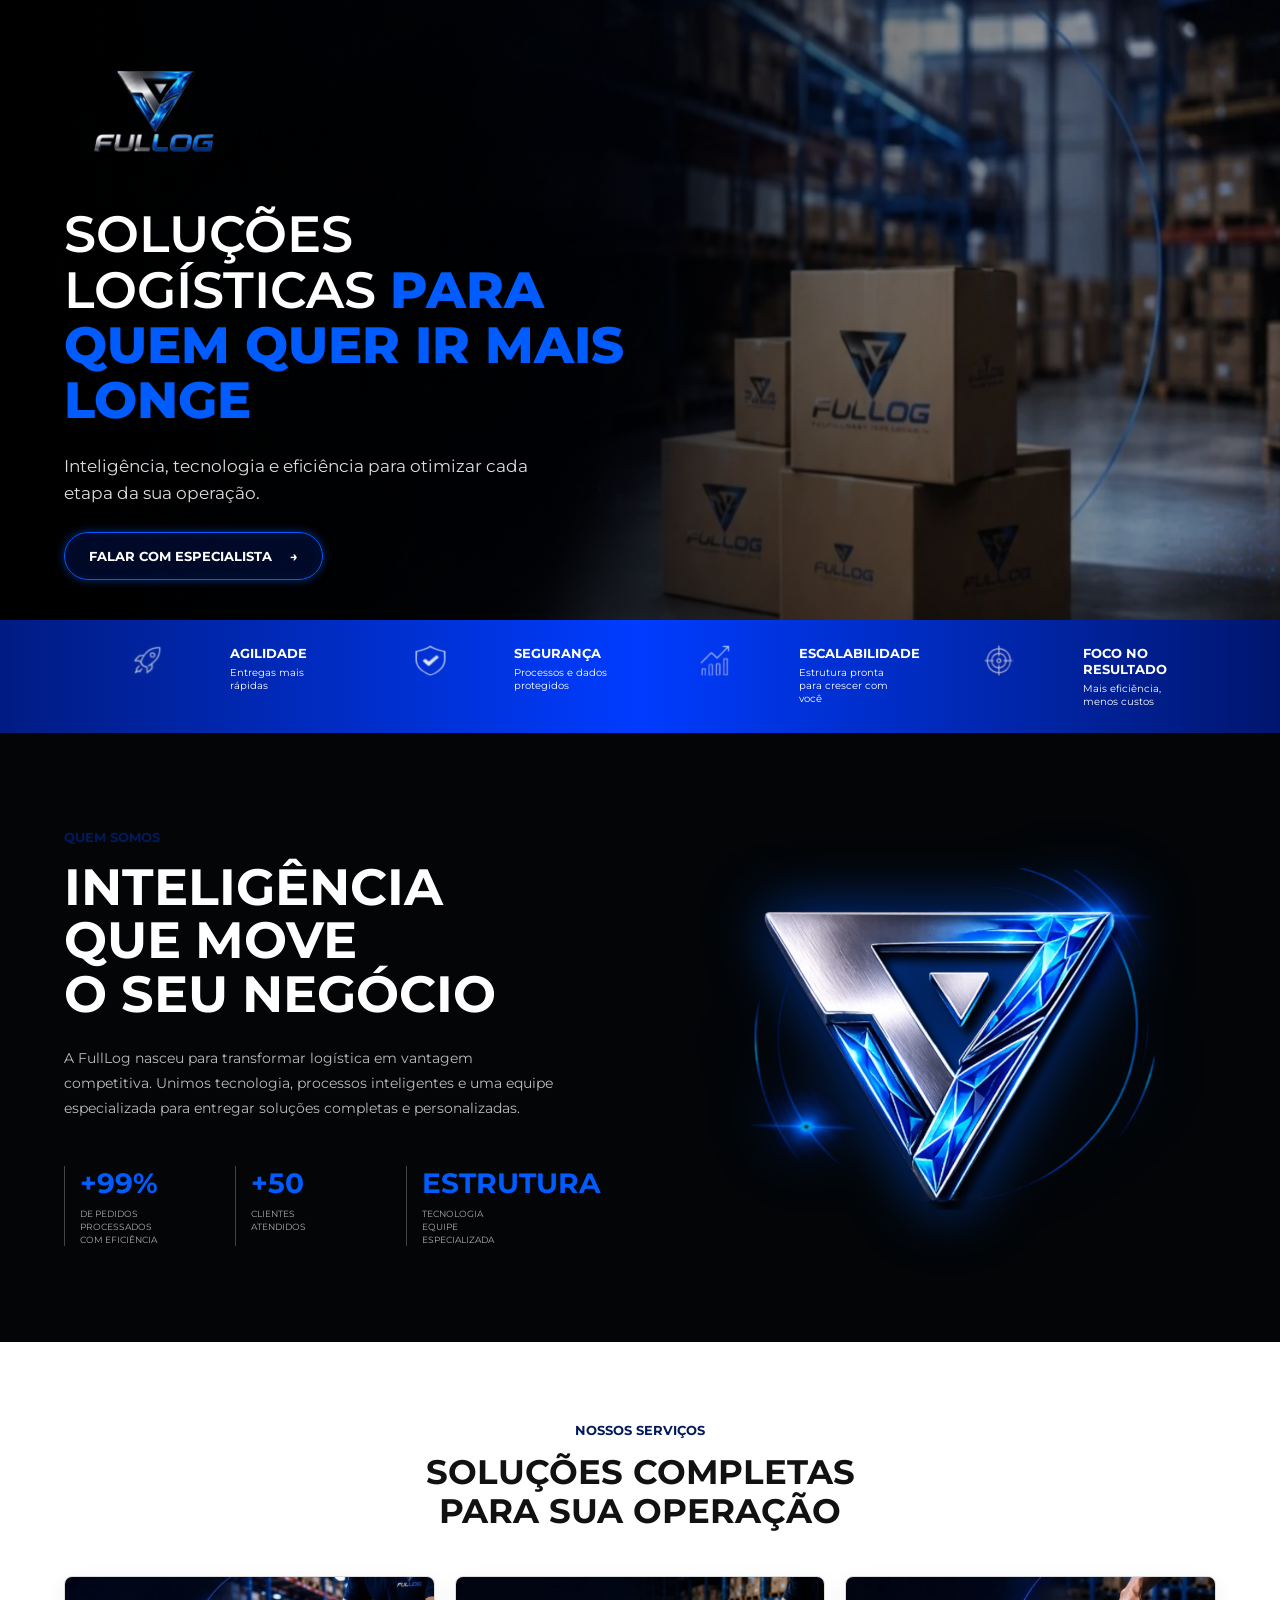
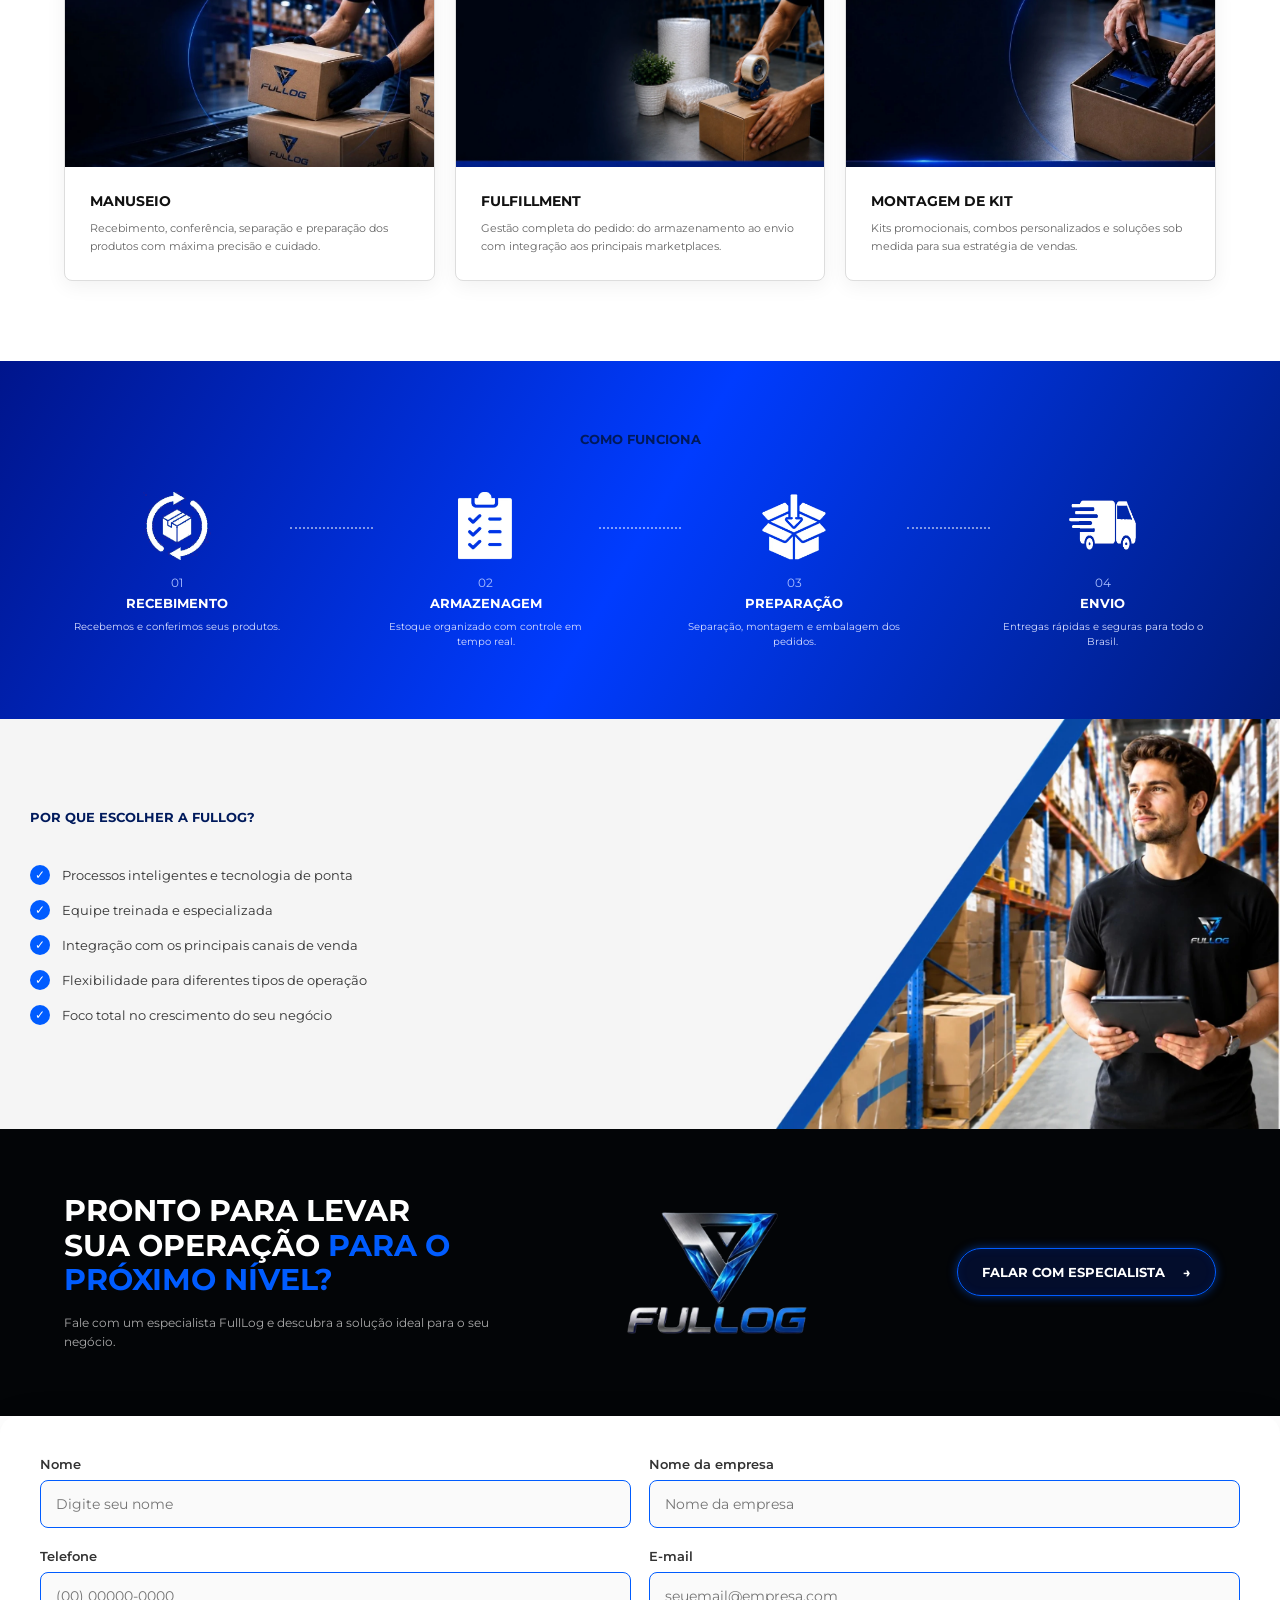
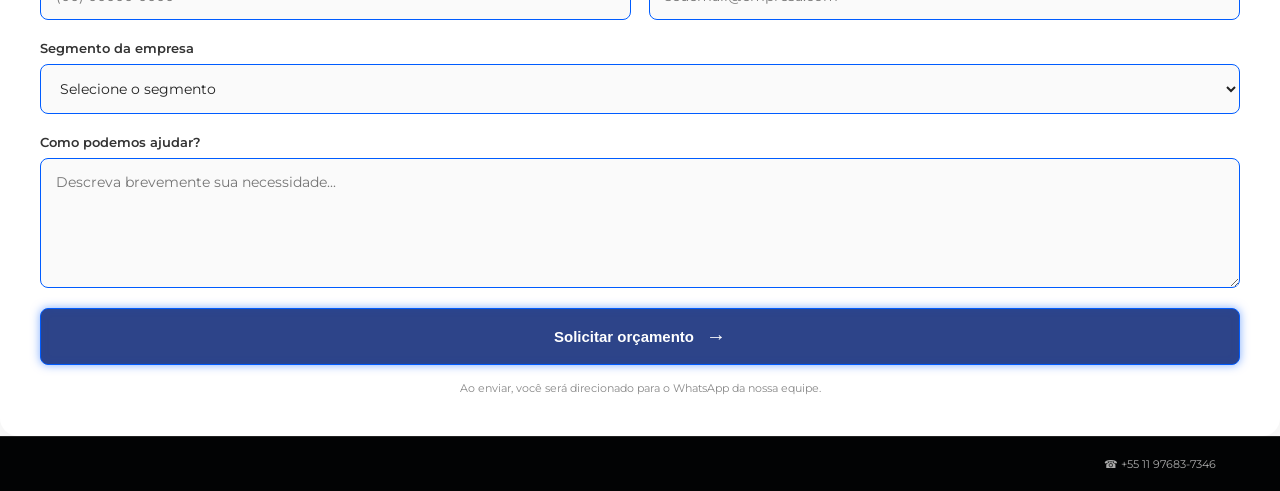
==== commit 1d954d44: "Update Index.html Remoção do WWW... no footer da pagina" ====
--- a/index.html
+++ b/index.html
@@ -740,7 +740,6 @@
         <div class="container footer-content">
 
             <div>
-                🌐 www.fullogfulfillment.com.br
             </div>
 
             <div>
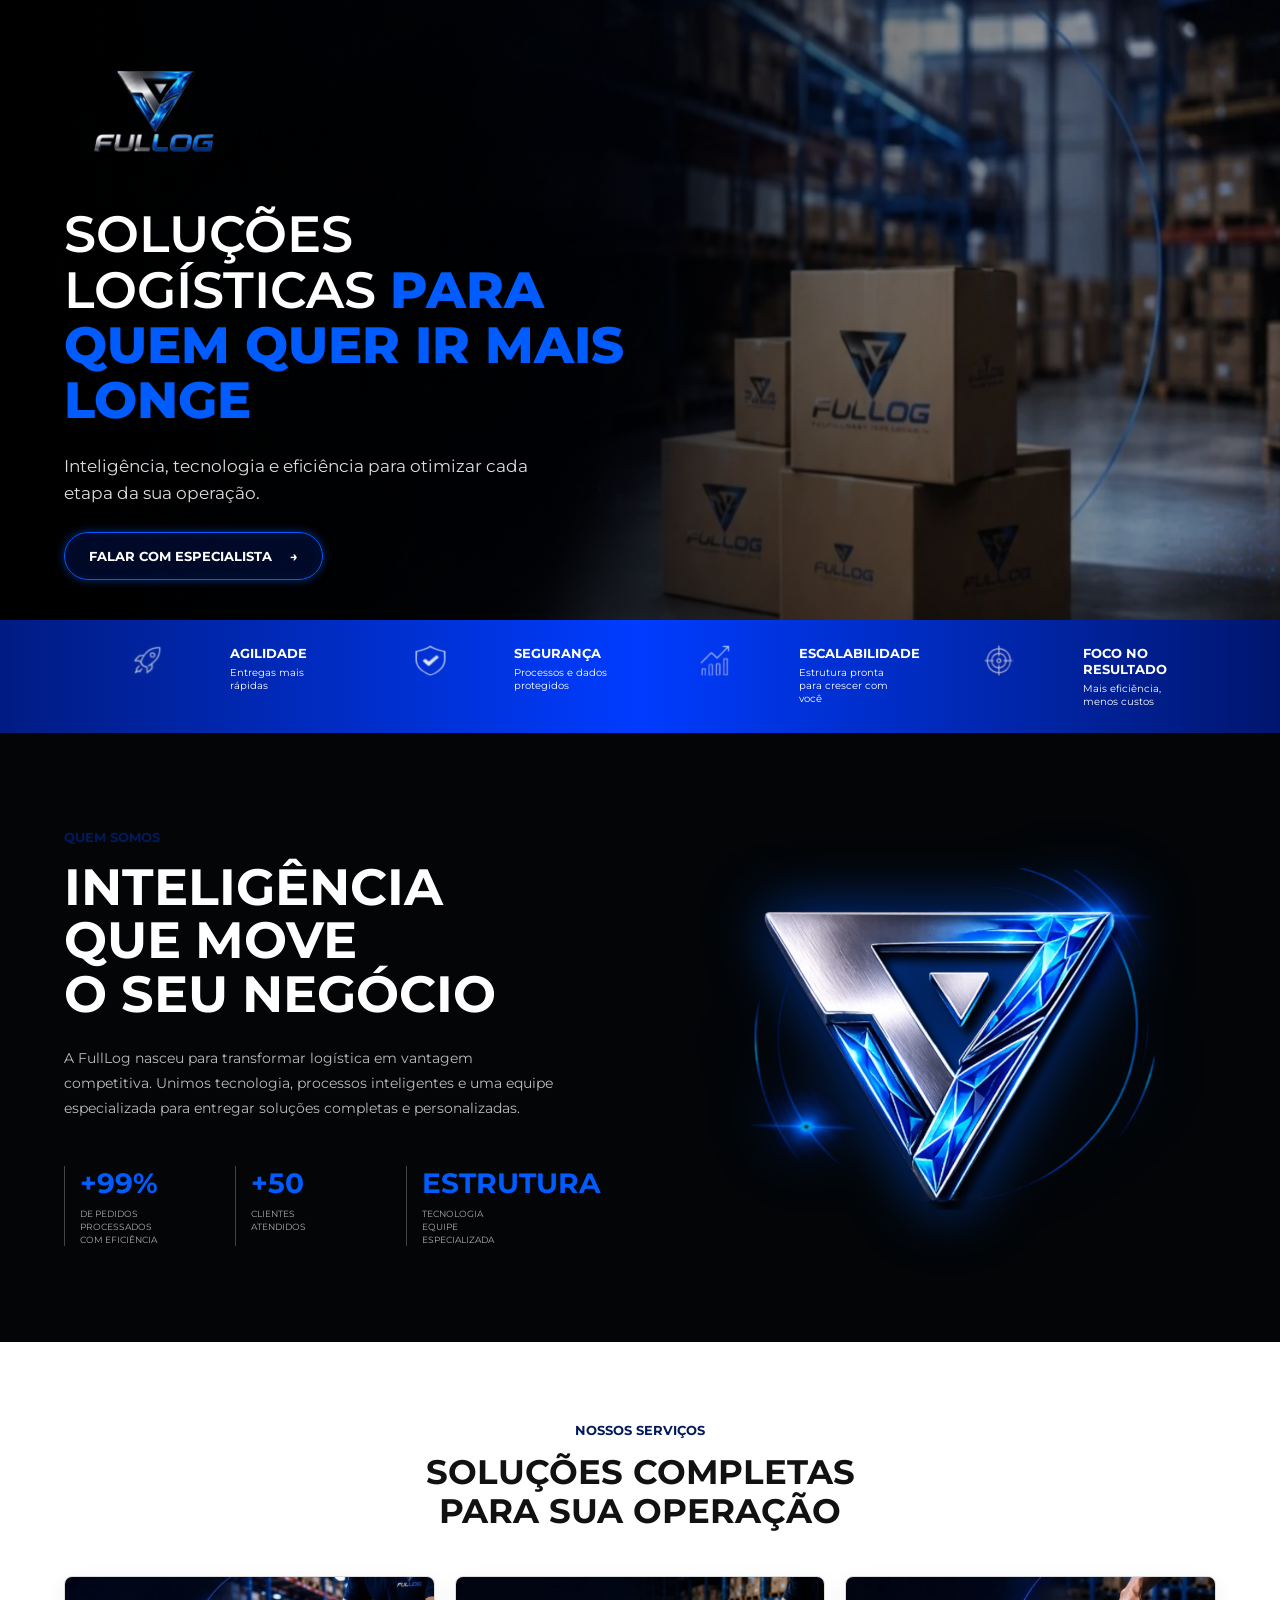
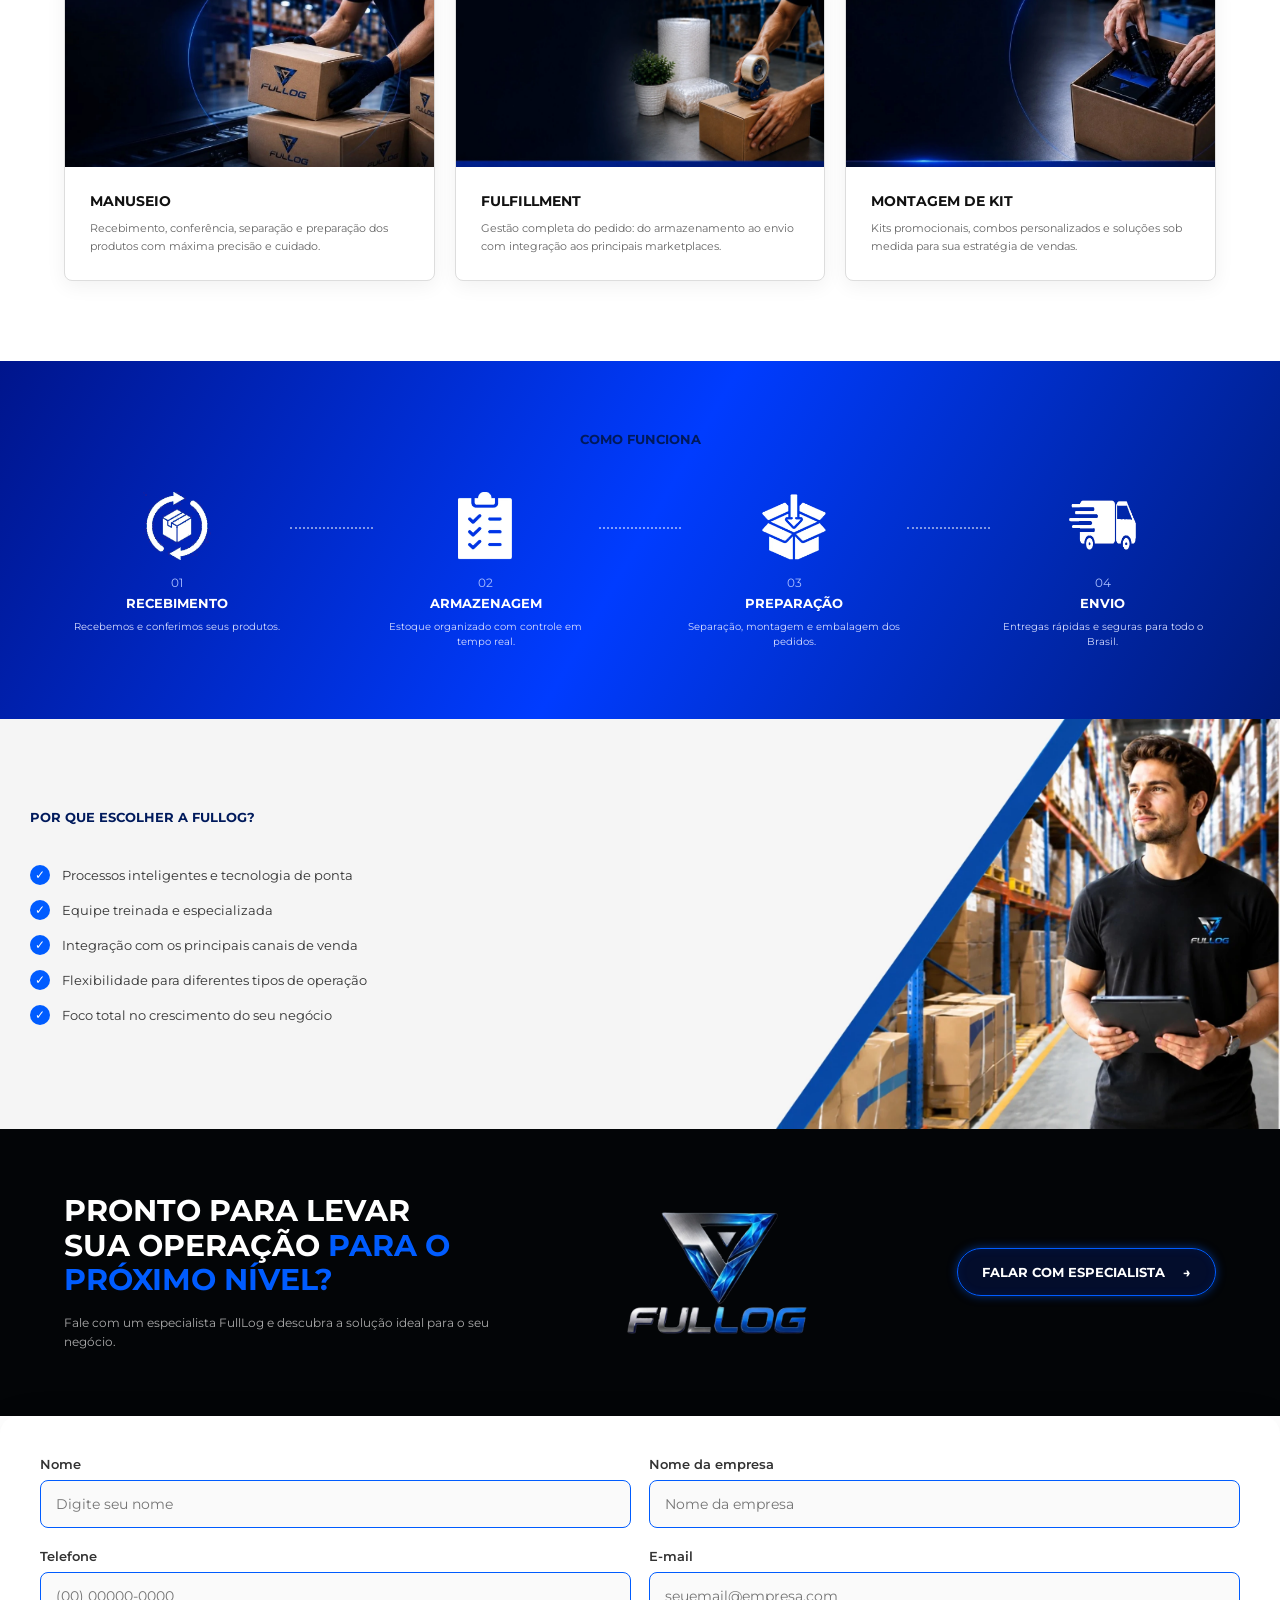
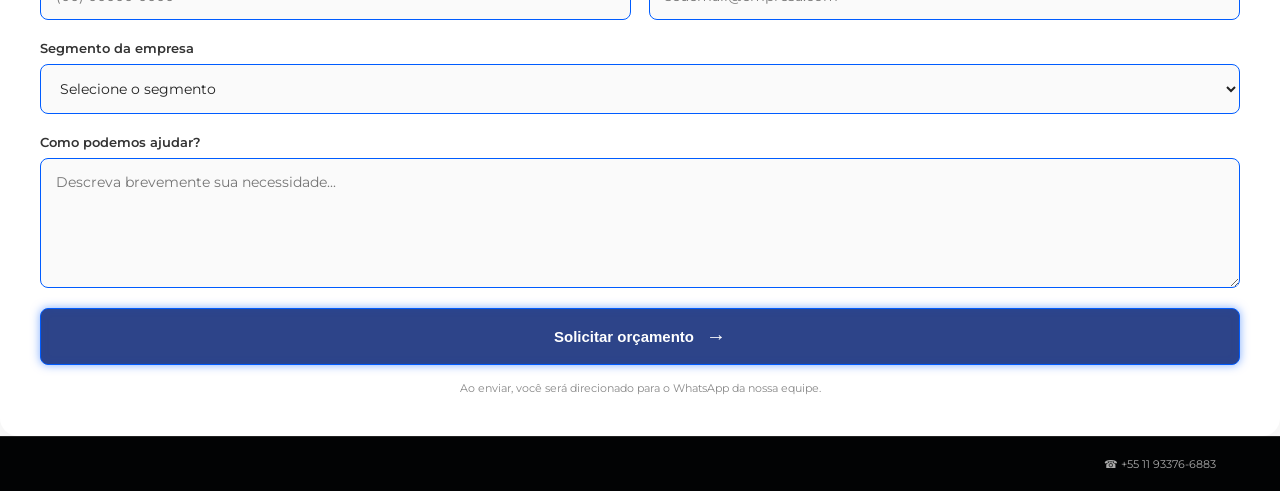
==== commit 3a07157e: "update a phone number update a phone number" ====
--- a/index.html
+++ b/index.html
@@ -747,7 +747,7 @@
             </div>
 
             <div>
-                ☎ +55 11 97683‑7346
+                ☎ +55 11 93376-6883
             </div>
 
         </div>
